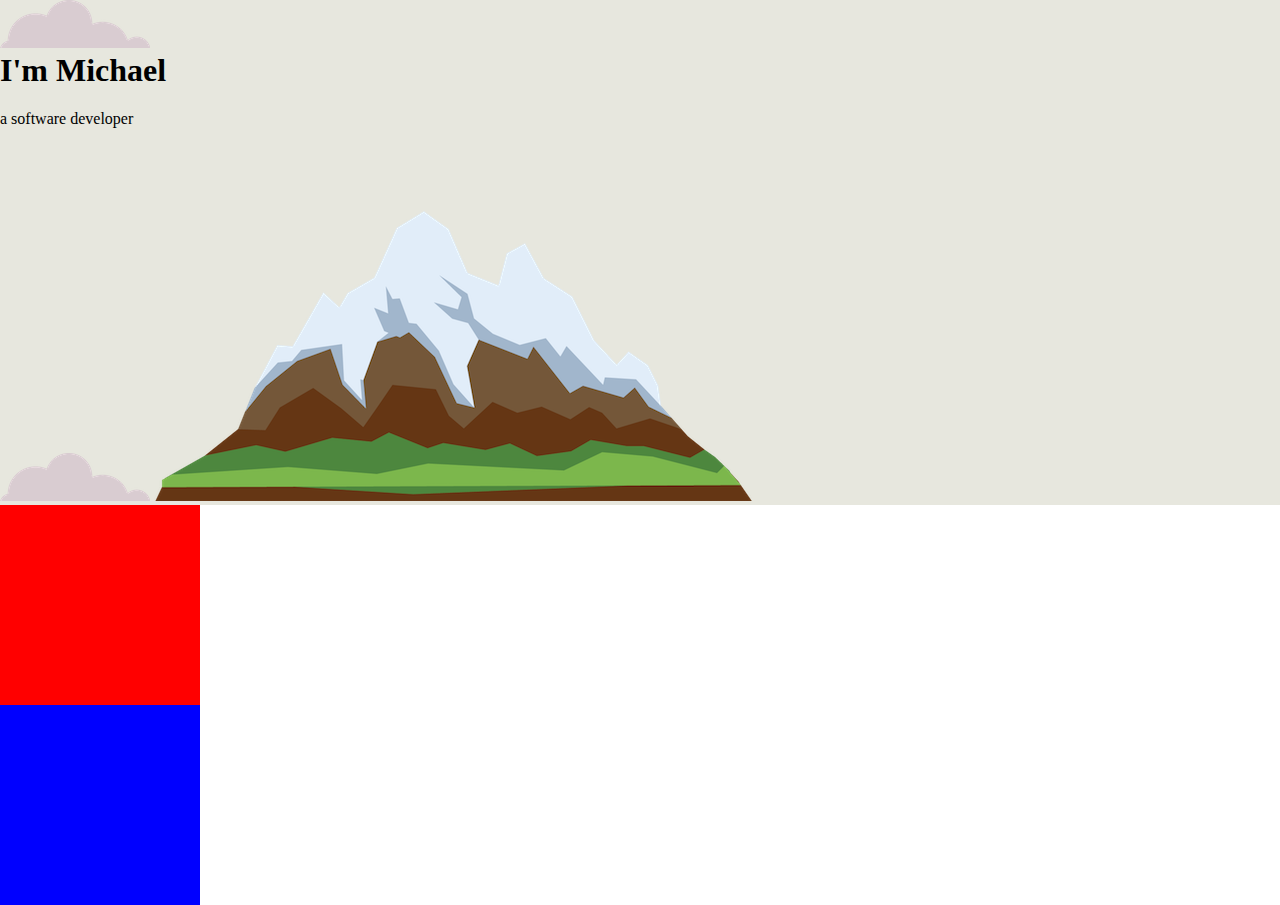
==== CSS - My Site/index.html @ e659809b "Intro to applying css to portfolio site" ====
<!DOCTYPE html>
<html lang="en">
<head>
  <meta charset="UTF-8">
  <meta name="viewport" content="width=device-width, initial-scale=1.0">
  <meta http-equiv="X-UA-Compatible" content="ie=edge">
  <title>Michael Mavely</title>
  <link rel="stylesheet" href="css/styles.css">
  <link rel="icon" href="favicon.ico">
</head>

<body>
  <div class="top-container">
    <img src="images/cloud.png" alt="cloud-img">
    <h1>I'm Michael</h1>
    <p>a software developer</p>
    <img src="images/cloud.png" alt="cloud-img">
    <img src="images/mountain.png" alt="mountain-img">
  </div>
  <div class="middle-container">

  </div>
  <div class="bottom-container">

  </div>

</body>
</html>
---- CSS - My Site/css/styles.css ----
div {
  background-color: #e7e7de;
}

h1 {
  margin-top: 0;
}

body {
  margin: 0;
}


.top-container {
  background-color: #e7e7de;
}

.middle-container {
  background-color: red;
  width: 200px;
  height: 200px;
}

.bottom-container {
  background-color: blue;
  width: 200px;
  height: 200px;
}
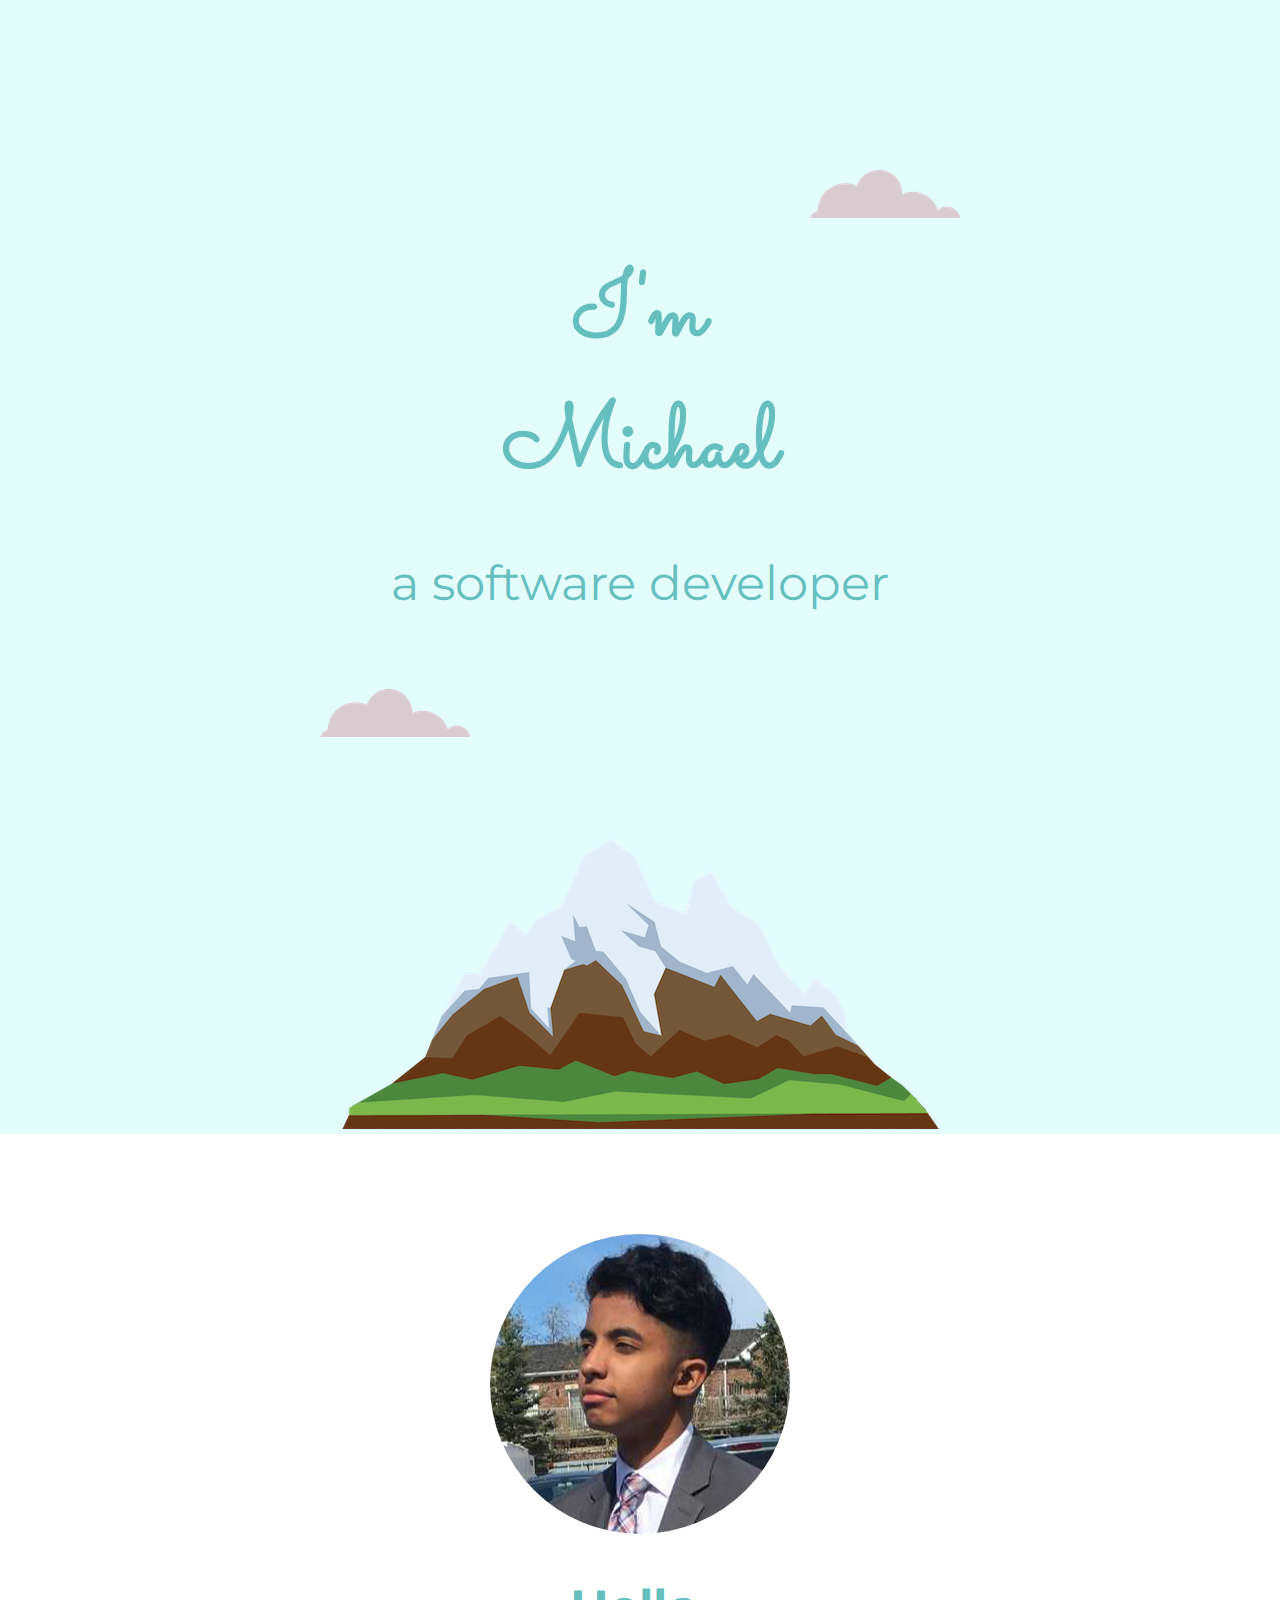
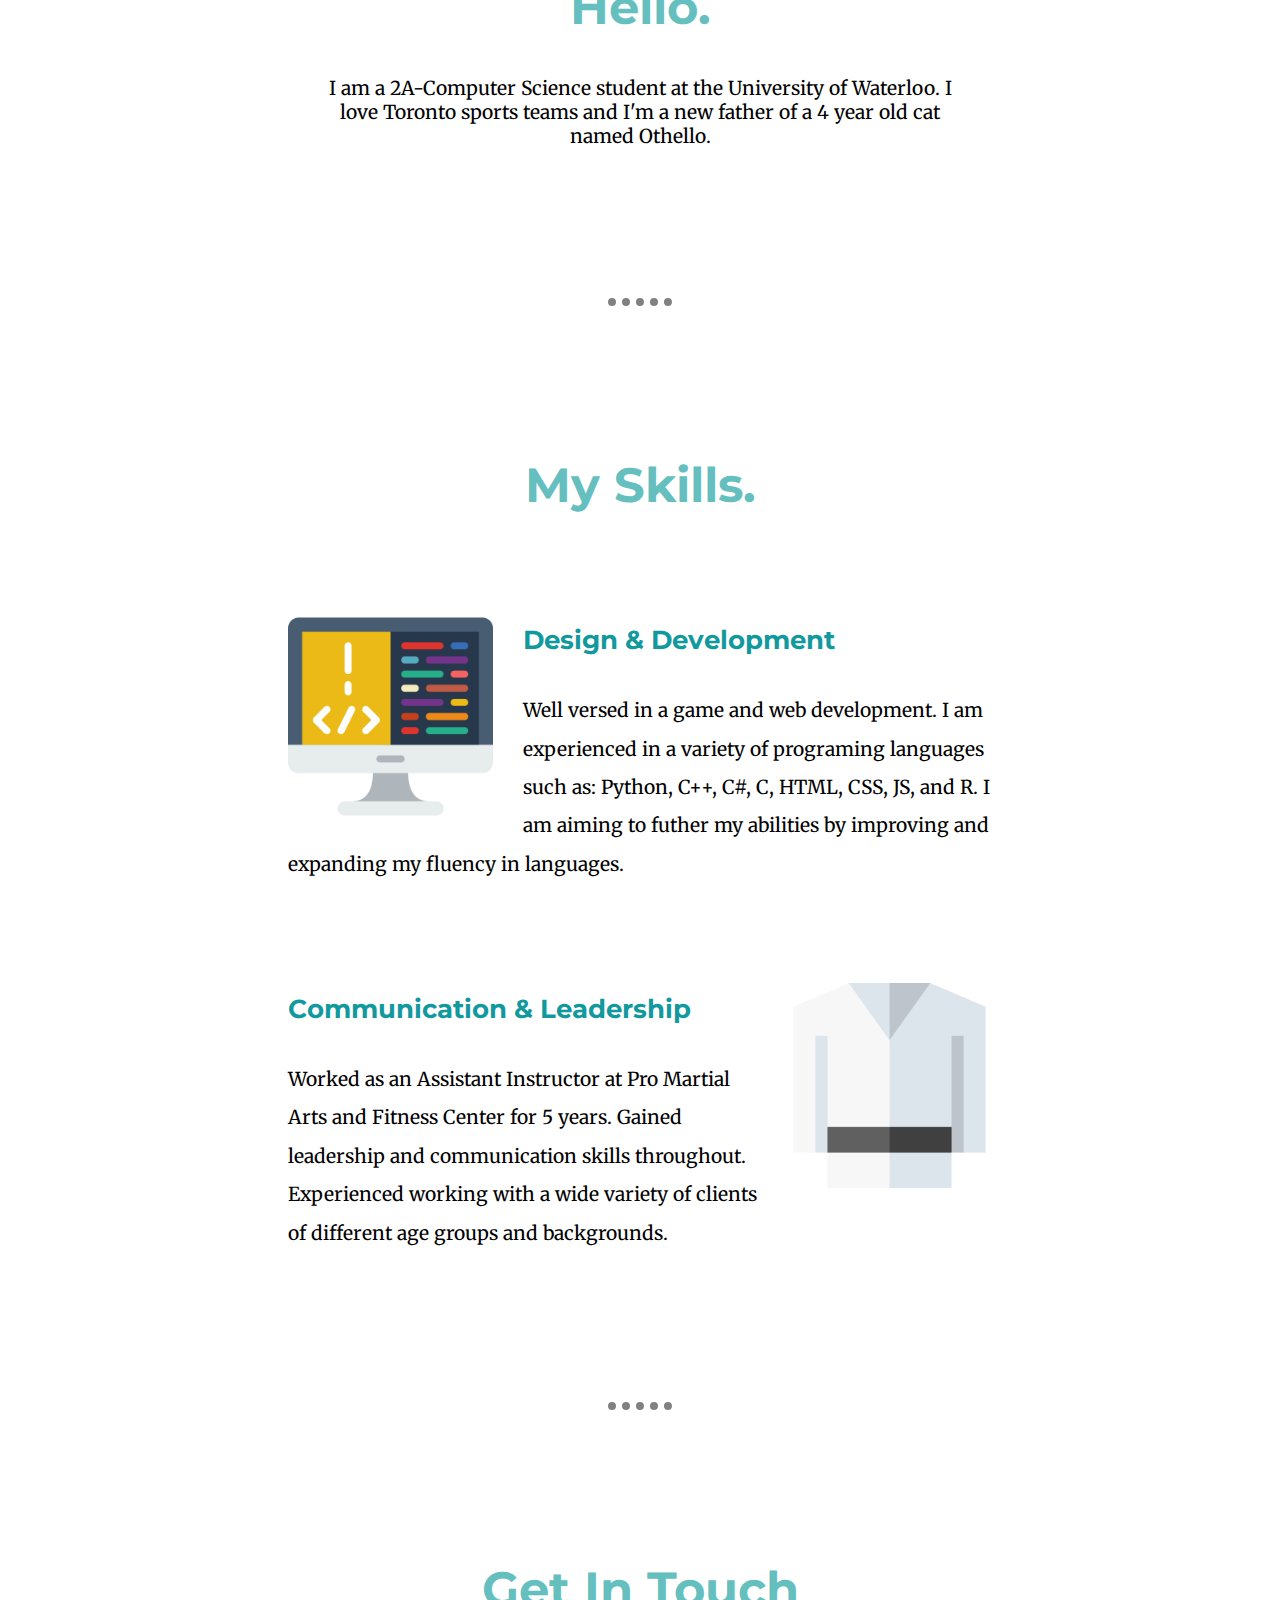
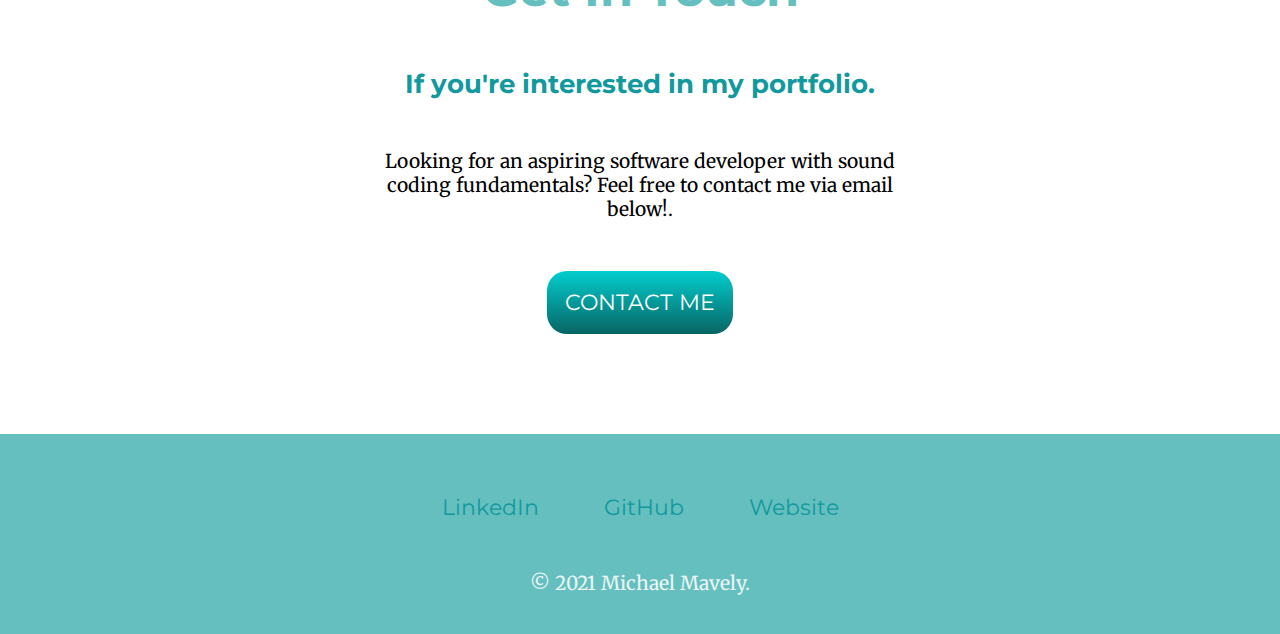
==== commit ebe606d7: "Finished first draft of CSS applied portfolio site" ====
--- a/CSS - My Site/index.html
+++ b/CSS - My Site/index.html
@@ -7,21 +7,62 @@
   <title>Michael Mavely</title>
   <link rel="stylesheet" href="css/styles.css">
   <link rel="icon" href="favicon.ico">
+  <link rel="preconnect" href="https://fonts.gstatic.com">
+  <link href="https://fonts.googleapis.com/css2?family=Merriweather&family=Montserrat&family=Sacramento&display=swap" rel="stylesheet">
 </head>
 
 <body>
   <div class="top-container">
-    <img src="images/cloud.png" alt="cloud-img">
+    <img class="top-cloud"src="images/cloud.png" alt="cloud-img">
     <h1>I'm Michael</h1>
-    <p>a software developer</p>
-    <img src="images/cloud.png" alt="cloud-img">
-    <img src="images/mountain.png" alt="mountain-img">
+    <h2 class="subtitle">a software developer</h2>
+    <img class="bottom-cloud" src="images/cloud.png" alt="cloud-img">
+    <img class="mountain" src="images/mountain.png" alt="mountain-img">
+</div>
+
+  <div class="middle-container">
+    <div class="profile">
+      <img src="images/profile.png" alt="michael-mavely-png">
+      <h2>Hello.</h2>
+      <p class="intro-text">I am a 2A-Computer Science student at the University of Waterloo.
+        I love Toronto sports teams and I'm a new father of a 4 year old cat named Othello.
+      </p>
+    </div>
+    <hr>
+    <div class="skills">
+      <h2>My Skills.</h2>
+      <div class="skill-row">
+        <img class="icon-top" src="images/coding.png" alt="coding-img">
+        <h3>Design & Development</h3>
+        <p>Well versed in a game and web development.
+          I am experienced in a variety of programing languages such as:
+          Python, C++, C#, C, HTML, CSS, JS, and R.  I
+          am aiming to futher my abilities by improving and expanding my fluency in languages.
+        </p>
+      </div>
+      <div class="skill-row">
+        <img class="icon-bottom" src="images/tkd.png" alt="martial-arts-img">
+        <h3>Communication & Leadership</h3>
+        <p>Worked as an Assistant Instructor at Pro Martial Arts and Fitness Center for 5 years.
+          Gained leadership and communication skills throughout.
+          Experienced working with a wide variety of clients of different age groups and backgrounds.
+        </p>
+      </div>
+    </div>
+    <hr>
+    <div class="contact-me">
+      <h2 class="closing">Get In Touch</h2>
+      <h3 class="closing">If you're interested in my portfolio.</h3>
+      <p class="closing">Looking for an aspiring software developer with sound coding fundamentals?  Feel free to contact me via email below!.</p>
+      <a class="contact-me-btn" href="mailto:mmavely@uwaterloo.ca">CONTACT ME</a>
+    </div>
   </div>
-  <div class="middle-container">
 
-  </div>
   <div class="bottom-container">
-
+    <a class="footer-link" href="https://www.linkedin.com/in/michael-mavely-7012781a0/">LinkedIn</a>
+    <a class="footer-link" href="https://github.com/mgmavely">GitHub</a>
+    <a class="footer-link" href="https://www.michaelmavely.com">Website</a>
+    <p class="credits">© 2021 Michael Mavely.</p>
   </div>
 
 </body>
--- a/CSS - My Site/css/styles.css
+++ b/CSS - My Site/css/styles.css
@@ -1,28 +1,183 @@
 div {
-  background-color: #e7e7de;
-}
-
-h1 {
-  margin-top: 0;
+  background-color: #e3fdfd;
 }
 
 body {
   margin: 0;
+  text-align: center;
+  font-family: 'Merriweather', serif;
+  font-size: 120%;
 }
 
+h1 {
+  margin: 150px auto 0 auto;
+  width: 25%;
+  font-family: 'Sacramento', cursive;
+  font-size: 5.625rem;
+  color: #66BFBF;
+}
+
+h2 {
+  font-family: 'Montserrat', sans-serif;
+  font-size: 3rem;
+  color: #66BFBF;
+}
+
+h3 {
+  font-family: 'Montserrat', sans-serif;
+  color: #11999E;
+    font-size: 1.6rem;
+}
+
+a {
+  color: #11999E;
+}
+
+hr {
+  border-style: dotted none none none;
+  border-width: 8px;
+  border-color: grey;
+  width: 5%;
+  margin: 150px auto 150px auto;
+}
+
+/*********************CLASSES**********************/
+
+a:hover {
+  color: #EAF6F6;
+}
+
+.intro-text {
+  width: 50%;
+  margin: auto;
+}
+
+.subtitle {
+  font-weight: normal;
+}
 
 .top-container {
-  background-color: #e7e7de;
+  background-color: #e3fdfd;
+  position: relative;
+  padding-top: 100px;
+}
+
+.profile {
+  margin: 100px auto 50px auto;
+  background-color: white;
 }
 
 .middle-container {
-  background-color: red;
-  width: 200px;
-  height: 200px;
+  background-color: white;
+  margin-bottom: 100px;
 }
 
 .bottom-container {
-  background-color: blue;
-  width: 200px;
-  height: 200px;
+  padding-top: 60px;
+  padding-bottom: 20px;
+  background-color: #66BFBF;
 }
+
+.top-cloud {
+  position: absolute;
+  right: 25%;
+  top: 15%;
+}
+
+.bottom-cloud {
+  position: absolute;
+  left: 25%;
+  bottom: 35%;
+}
+
+.mountain {
+  position: relative;
+  top: 120px;
+  margin-bottom: 120px;
+
+}
+
+.skill-row {
+  width: 55%;
+  margin: 100px auto 100px auto;
+  text-align: left;
+  line-height: 2;
+  background-color: white;
+}
+
+.icon-top {
+  width: 205px;
+  float: left;
+  margin-right: 30px;
+}
+
+.icon-bottom {
+  width: 205px;
+  float: right;
+  margin-left: 30px;
+}
+
+.skills {
+    background-color: white;
+}
+
+.contact-me {
+  background-color: white;
+  width: 40%;
+  margin: auto;
+}
+
+.closing {
+  margin: 50px auto 50px auto;
+}
+
+.btn {
+  margin: 100px auto 100px auto;
+}
+
+.credits {
+  color: #EAF6F6;
+  margin-top: 50px;
+}
+
+.contact-me-btn {
+   background: #03CDCD;
+   background-image: -webkit-linear-gradient(top, #03CDCD, #086464);
+   background-image: -moz-linear-gradient(top, #03CDCD, #086464);
+   background-image: -ms-linear-gradient(top, #03CDCD, #086464);
+   background-image: -o-linear-gradient(top, #03CDCD, #086464);
+   background-image: -webkit-gradient(to bottom, #03CDCD, #086464);
+   -webkit-border-radius: 20px;
+   -moz-border-radius: 20px;
+   border-radius: 20px;
+   color: #FFFFFF;
+   font-family: 'Montserrat', sans-serif;
+   font-size: 22px;
+   font-weight: 400;
+   padding: 18px;
+   text-decoration: none;
+   display: inline-block;
+   cursor: pointer;
+   text-align: center;
+}
+
+.contact-me-btn:hover {
+   border: solid #33C1ED 0;
+   background: #93F5FF;
+   background-image: -webkit-linear-gradient(top, #93F5FF, #2789A7);
+   background-image: -moz-linear-gradient(top, #93F5FF, #2789A7);
+   background-image: -ms-linear-gradient(top, #93F5FF, #2789A7);
+   background-image: -o-linear-gradient(top, #93F5FF, #2789A7);
+   background-image: -webkit-gradient(to bottom, #93F5FF, #2789A7);
+   -webkit-border-radius: 20px;
+   -moz-border-radius: 20px;
+   border-radius: 20px;
+   text-decoration: none;
+}
+
+.footer-link {
+  margin: auto 30px auto 30px;
+  font-family: 'Montserrat', sans-serif;
+  font-size: 22px;
+  text-decoration: none;
+}
